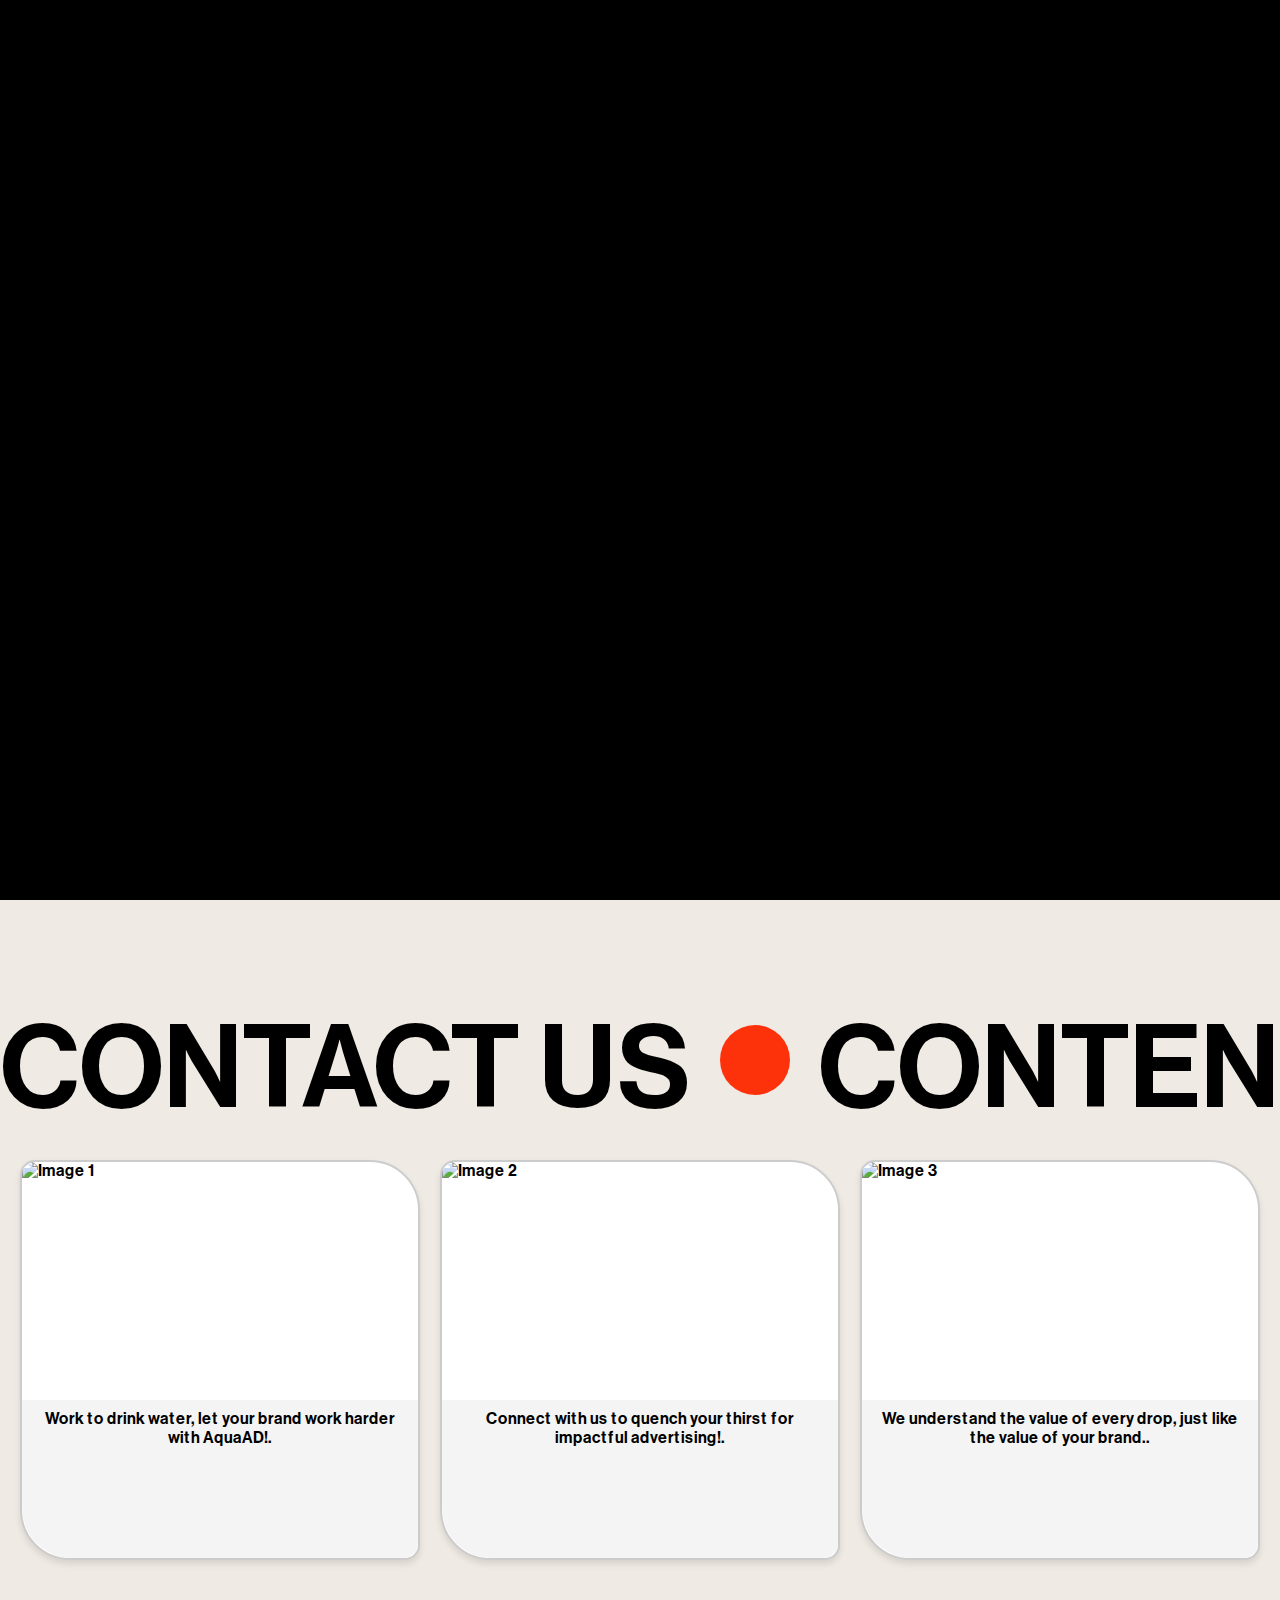
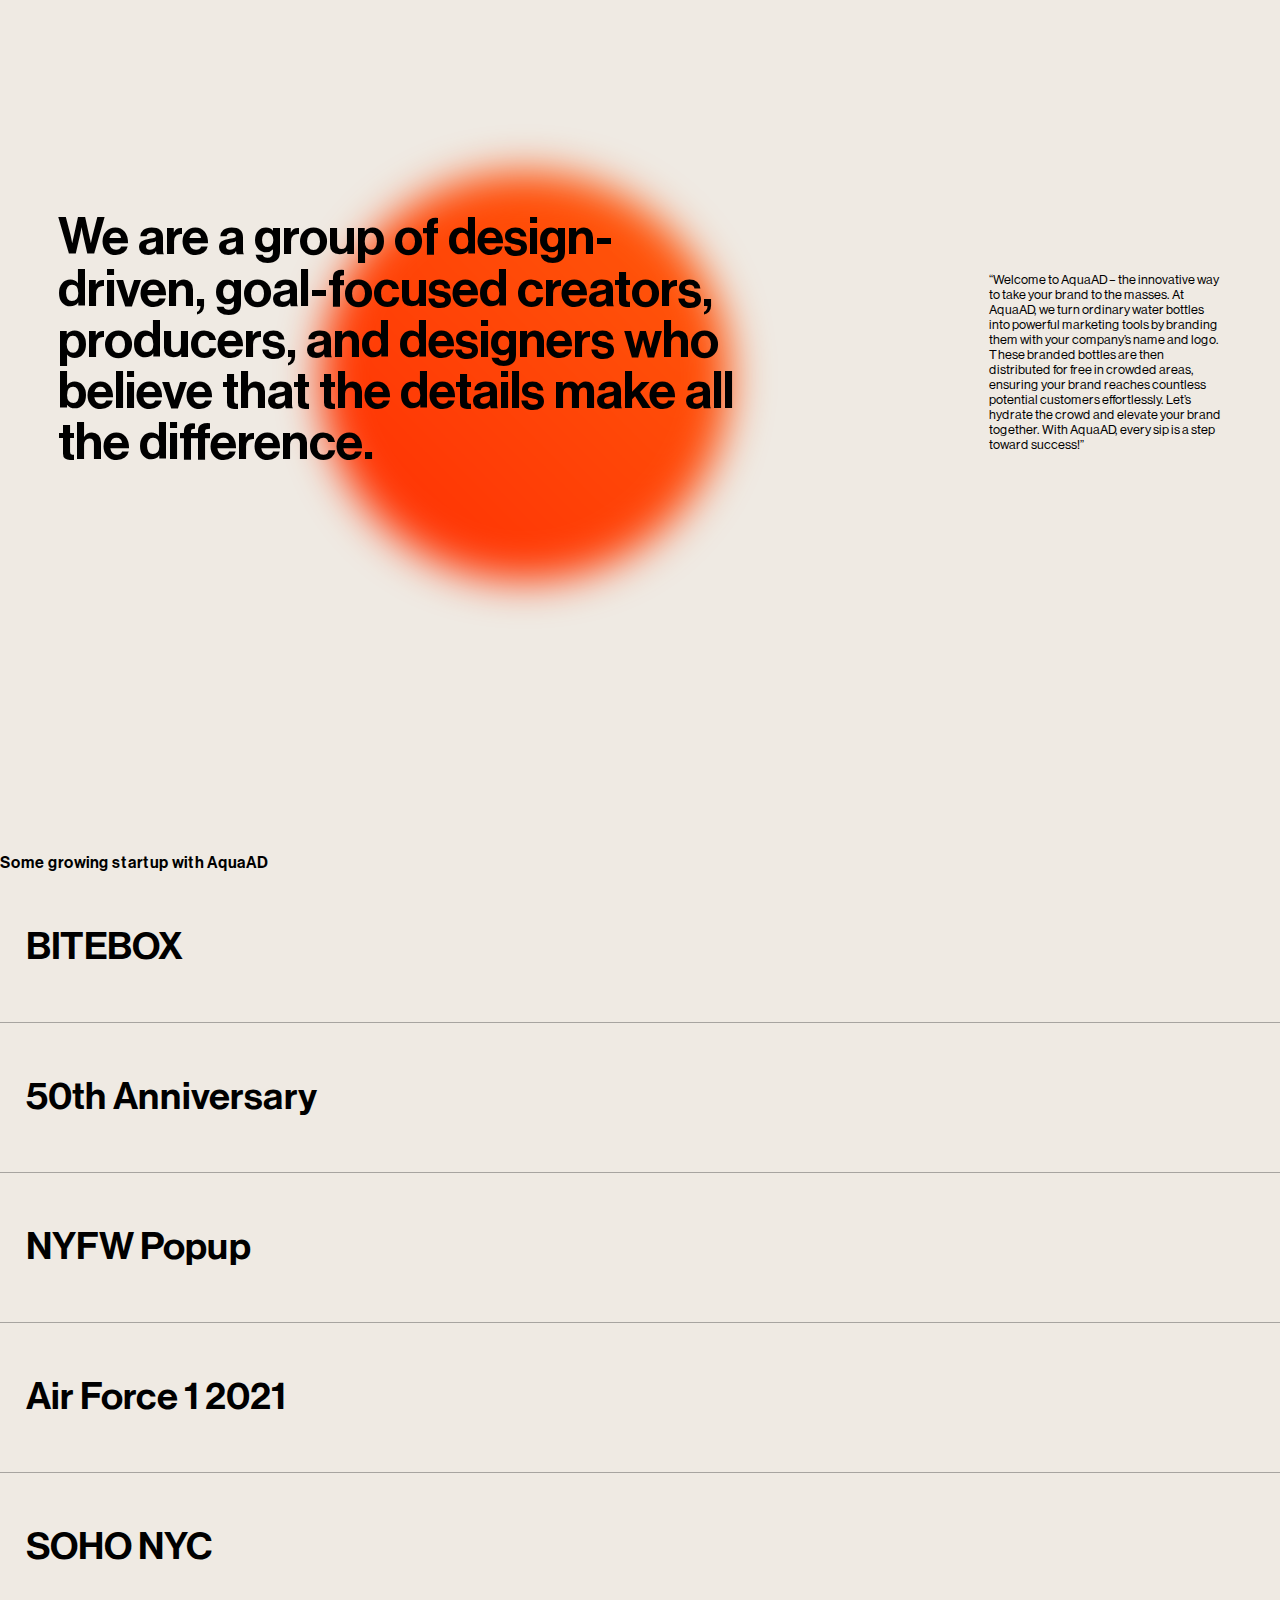
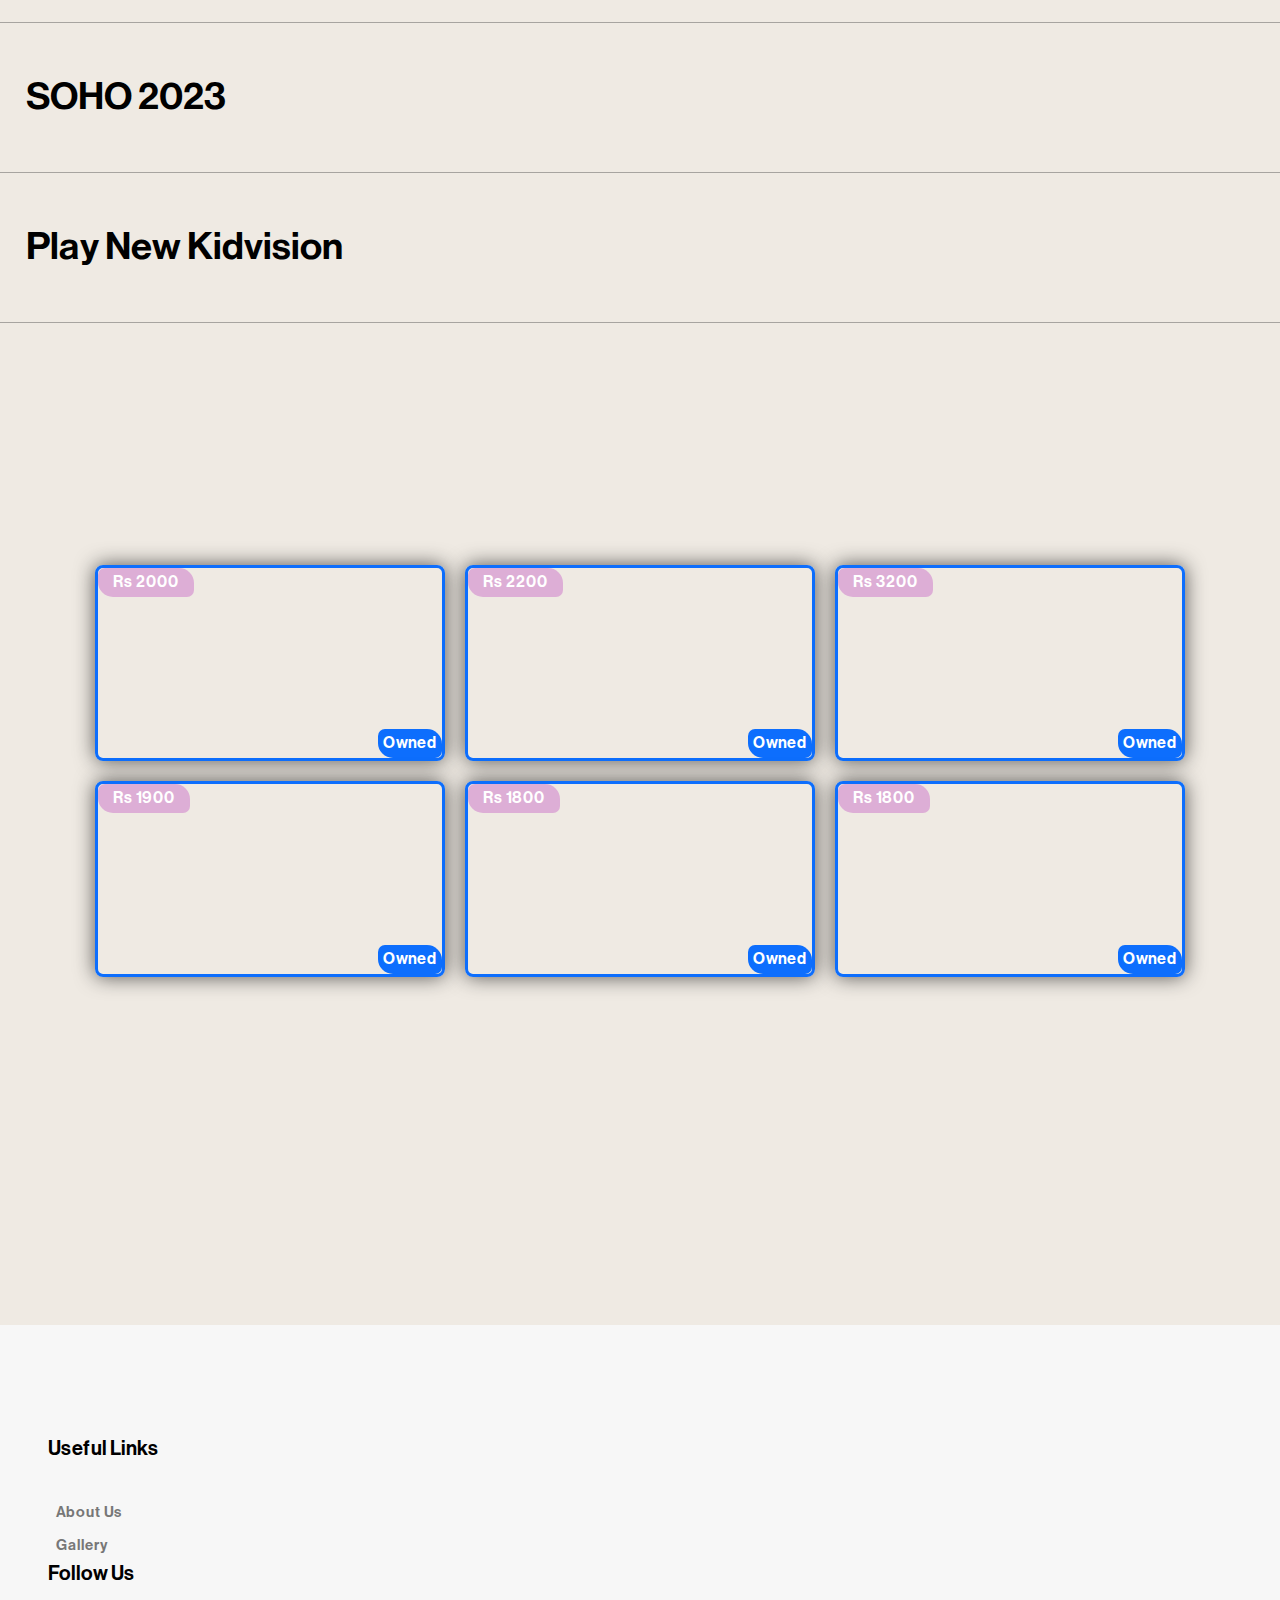
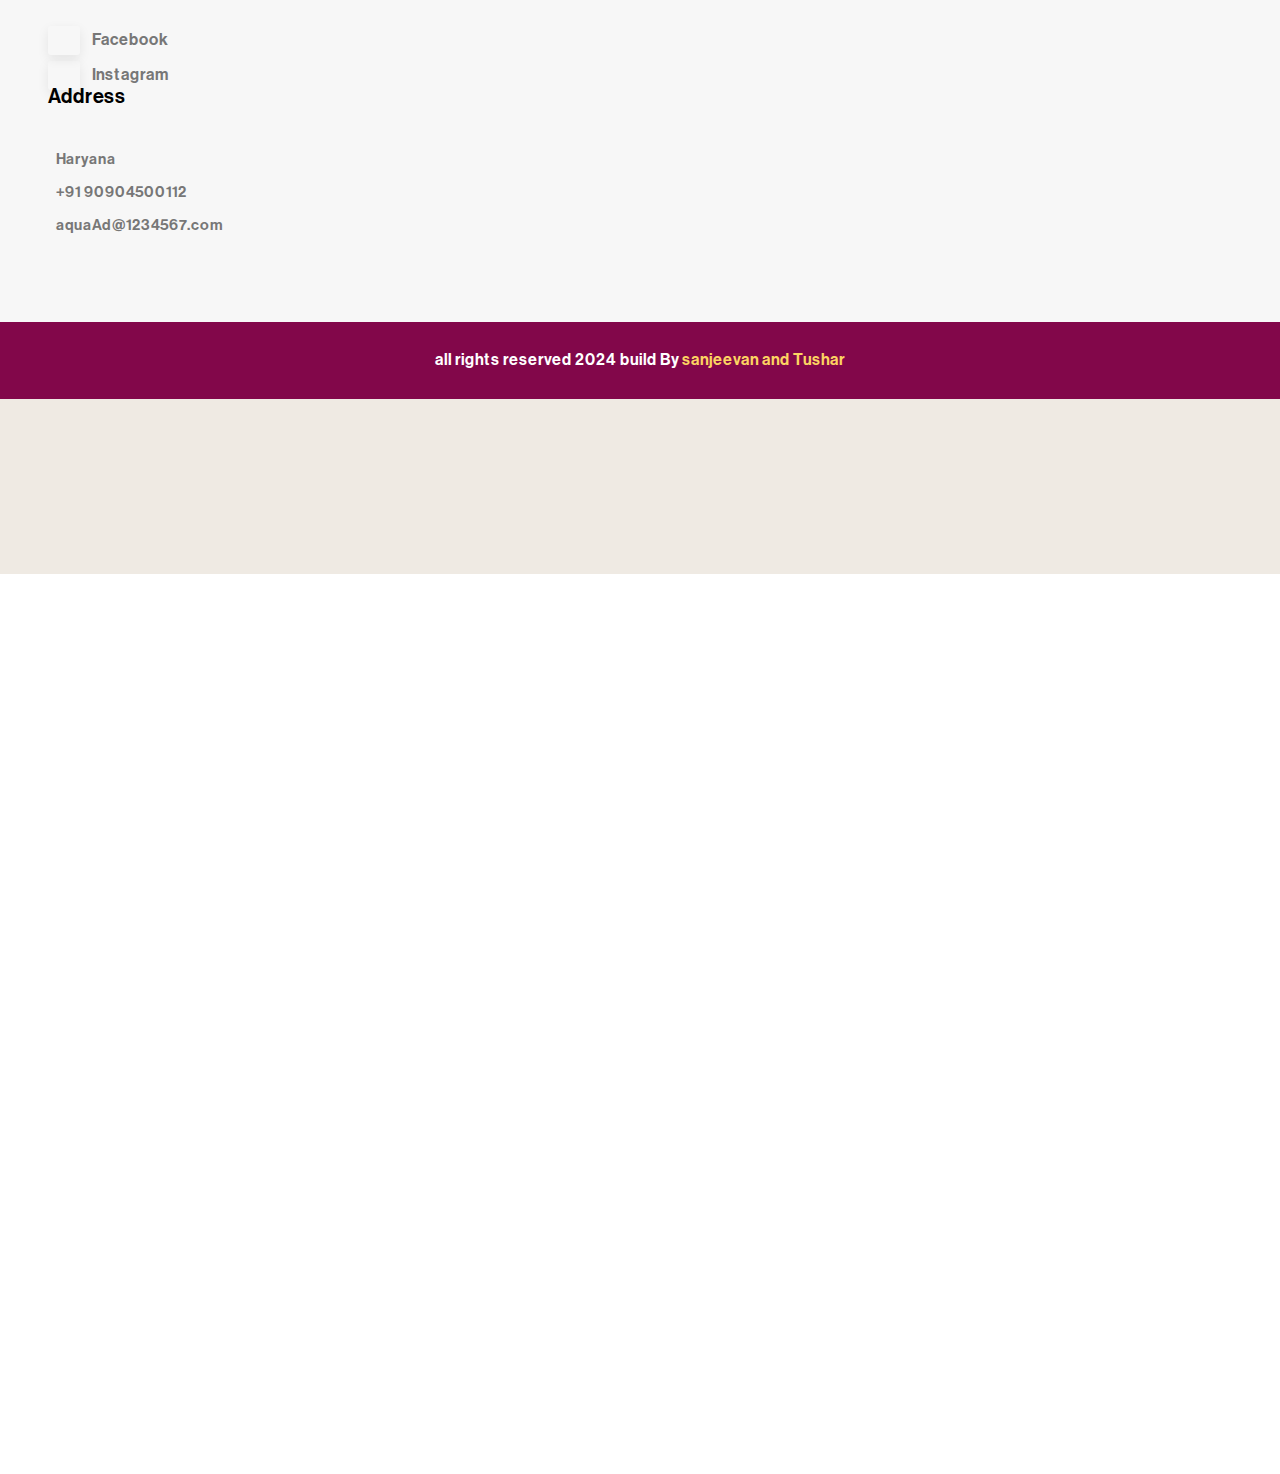
==== freepaani1/sundown-main/index.html @ 88a05338 "first commit" ====
<!DOCTYPE html>
<html lang="en">

<head>
    <meta charset="UTF-8">
    <meta name="viewport" content="width=device-width, initial-scale=1.0">
    <title>AquaAD</title>
    <link rel="shortcut icon" href="./icon.png" type="image/x-icon">
    <link rel="stylesheet" href="https://cdn.jsdelivr.net/npm/locomotive-scroll@3.5.4/dist/locomotive-scroll.css">
    <link rel="stylesheet" href="https://cdn.jsdelivr.net/npm/swiper@11/swiper-bundle.min.css" />
    <link rel="stylesheet" href="style.css">
</head>

<body>
    <div id="loader">
        <h1>AquaAD</h1>
        <h1>ADVERTISMENT</h1>
        <h1>Aakash</h1>
        
    </div>
    <div id="fixed-image">

    </div>
    <div id="main">

        <div id="page1">
            <nav>
                <!-- <img src="https://uploads-ssl.webflow.com/64d3dd9edfb41666c35b15b7/64d3dd9edfb41666c35b15c2_Sundown%20logo.svg"
                    alt=""> -->
                    <h2>AquaAD</h2>
                <div id="nav-part2">
                    <!-- <h4><a href="#">Work</a></h4>
                    <h4><a href="#">Studio</a></h4> -->
                    <h4><a href="#">Contact</a></h4>
                </div>
                <h3>get in touch</h3>
                
            </nav>
            <div id="center">
                <div id="left">
                    <h3>Sundown is a multi-disciplinary studio focused on creating unique, end-to-end experiences and
                        environments.</h3>
                </div>
                <div id="right">
                    <h1>Advertice <br>
                        With <br>
                        AquaAD</h1>
                </div>

            </div>
            <div id="hero-shape">
                <div id="hero-1"></div>
                <div id="hero-2"></div>
                <div id="hero-3"></div>
            </div>
            <video autoplay loop muted src="./bottol.mp4"></video>
        </div>
        <div id="page2">
            <div id="moving-text">
                <div class="con">
                    <h1>CONTACT US</h1>
                    <div id="gola"></div>
                    <h1>CONTENT</h1>
                    <div id="gola"></div>
                    <h1>ADVERTISMENT</h1>
                    <div id="gola"></div>
                </div>
                <div class="con">
                    <h1>CONTACT US</h1>
                    <div id="gola"></div>
                    <h1>CONTENT</h1>
                    <div id="gola"></div>
                    <h1>ADVERTISMENT</h1>
                    <div id="gola"></div>
                </div>
                <div class="con">
                    <h1>CONTACT US</h1>
                    <div id="gola"></div>
                    <h1>CONTENT</h1>
                    <div id="gola"></div>
                    <h1>ADVERTISMENT</h1>
                    <div id="gola"></div>
                </div>
            </div>

            <div id="outer">
                <!-- First inner div -->
                <div id="inside1" class="inner">
                    <!-- Insert your local SVG image here -->
                    <img src="https://www.creativefabrica.com/wp-content/uploads/2023/07/10/Thumbs-up-from-Water-SVG-Graphics-74134196-1-1-580x387.jpg" alt="Image 1"> <!-- Replace with your local SVG path -->
                    <div class="description">
                       
                        <p>Work to drink water, let your brand work harder with AquaAD!.</p>
                    </div>
                   
                </div>
                
                <!-- Second inner div -->
                <div id="inside2" class="inner">
                    <!-- Insert your local SVG image here -->
                    <img src="https://media.istockphoto.com/id/495520306/vector/water-bottle-icon.jpg?s=612x612&w=0&k=20&c=3nXfIPmm--qCi8SJ7vMbkPPiMqmjCo41kLsdLOGAg_M=" alt="Image 2"> <!-- Replace with your local SVG path -->
                    <div class="description">
                       
                        <p>Connect with us to quench your thirst for impactful advertising!.</p>
                    </div>
                   
                </div>
                
                <!-- Third inner div -->
                <div id="inside3" class="inner">
                    <!-- Insert your local SVG image here -->
                    <img src="https://logowik.com/content/uploads/images/water-drop9771.jpg" alt="Image 3"> <!-- Replace with your local SVG path -->
                    <div class="description">
                       
                        <p>We understand the value of every drop, just like the value of your brand..</p>
                    </div>
                   
                </div>
            </div>
        


            <div id="page2-bottom">
                <h1>We are a group of design- driven, goal-focused creators,  producers, and designers who
                    believe that the details  make all the difference.</h1>
                <div id="bottom-part2">
                    <img src="https://icustomlabel.com/cdn/shop/files/cat02.jpg?v=1709275631"
                        alt="">
                    <p>“Welcome to AquaAD – the innovative way to take your brand to the masses. At AquaAD, we turn ordinary water bottles into powerful marketing tools by branding them with your company’s name and logo. These branded bottles are then distributed for free in crowded areas, ensuring your brand reaches countless potential customers effortlessly. Let’s hydrate the crowd and elevate your brand together. With AquaAD, every sip is a step toward success!”</p>
                </div>
            </div>
            <div id="gooey">

            </div>
        </div>

          



        <div id="page3">
            <p>Some growing startup with AquaAD</p>
            <div id="elem-container">
                <div id="elem1" class="elem"
                    data-image="https://bitebox.site/biteboxlogo.png">
                    <div class="overlay"></div>
                    <h2>BITEBOX</h2>
                </div>
                <div class="elem"
                    data-image="https://images.unsplash.com/photo-1700975928909-da4a46227a47?w=500&auto=format&fit=crop&q=60&ixlib=rb-4.0.3&ixid=M3wxMjA3fDB8MHxlZGl0b3JpYWwtZmVlZHw0fHx8ZW58MHx8fHx8">
                    <div class="overlay"></div>
                    <h2>50th Anniversary</h2>
                </div>
                <div class="elem"
                    data-image="https://images.unsplash.com/photo-1701077137611-9be394bf62f0?w=500&auto=format&fit=crop&q=60&ixlib=rb-4.0.3&ixid=M3wxMjA3fDB8MHxlZGl0b3JpYWwtZmVlZHwyMHx8fGVufDB8fHx8fA%3D%3D">
                    <div class="overlay"></div>
                    <h2>NYFW Popup</h2>
                </div>
                <div class="elem"
                    data-image="https://images.unsplash.com/photo-1701014159309-4a8b84faadfe?w=500&auto=format&fit=crop&q=60&ixlib=rb-4.0.3&ixid=M3wxMjA3fDB8MHxlZGl0b3JpYWwtZmVlZHwxOXx8fGVufDB8fHx8fA%3D%3D">
                    <div class="overlay"></div>
                    <h2>Air Force 1 2021</h2>
                </div>
                <div class="elem"
                    data-image="https://images.unsplash.com/photo-1700924546093-f914fd5b8814?w=500&auto=format&fit=crop&q=60&ixlib=rb-4.0.3&ixid=M3wxMjA3fDB8MHxlZGl0b3JpYWwtZmVlZHwyOHx8fGVufDB8fHx8fA%3D%3D">
                    <div class="overlay"></div>
                    <h2>SOHO NYC</h2>
                </div>
                <div class="elem"
                    data-image="https://images.unsplash.com/photo-1700601437860-e66da79cf6d2?w=500&auto=format&fit=crop&q=60&ixlib=rb-4.0.3&ixid=M3wxMjA3fDB8MHxlZGl0b3JpYWwtZmVlZHw1OXx8fGVufDB8fHx8fA%3D%3D">
                    <div class="overlay"></div>
                    <h2>SOHO 2023</h2>
                </div>
                <div class="elem"
                    data-image="https://images.unsplash.com/photo-1700769025506-6c3dcb9ec9b7?w=500&auto=format&fit=crop&q=60&ixlib=rb-4.0.3&ixid=M3wxMjA3fDB8MHxlZGl0b3JpYWwtZmVlZHw2OXx8fGVufDB8fHx8fA%3D%3D">
                    <div class="overlay"></div>
                    <h2>Play New Kidvision</h2>
                </div>
            </div>
        </div>



        <div id="page3">
            <div class="container-backgrounds">
                <div class="cards-container-backgrounds">
                <!--card 1-->
                <div class="card-backgrounds one owned">
                <span class="filter"></span>
                <div class="price-tag-backgrounds">Rs 2000</div>
                <div class="owned-tag-backgrounds">Owned</div>
                <div class="card-content-backgrounds">Name</div>
                </div>
                <!--card 2-->
                <div class="card-backgrounds two owned">
                <span class="filter"></span>
                <img src="static/images/cover (8).jfif" alt="Card 1" id="cardImage">
                <div class="price-tag-backgrounds">Rs 2200</div>
                <div class="owned-tag-backgrounds">Owned</div>
                <div class="card-content-backgrounds">Name</div>
                </div>
                <!--card 3-->
                <div class="card-backgrounds three owned">
                <span class="filter"></span>
                <img src="background.url" alt="Card 1" id="cardImage">
                <div class="price-tag-backgrounds">Rs 3200</div>
                <div class="owned-tag-backgrounds">Owned</div>
                <div class="card-content-backgrounds">Name</div>
                </div>
                <!--card 4-->
                <div class="card-backgrounds four owned">
                <span class="filter"></span>
                <img src="background.url" alt="Card 1" id="cardImage">
                <div class="price-tag-backgrounds">Rs 1900</div>
                <div class="owned-tag-backgrounds">Owned</div>
                <div class="card-content-backgrounds">Name</div>
                </div>
                <!--card 5-->
                <div class="card-backgrounds five owned">
                <span class="filter"></span>
                <img src="background.url" alt="Card 1" id="cardImage">
                <div class="price-tag-backgrounds">Rs 1800</div>
                <div class="owned-tag-backgrounds">Owned</div>
                <div class="card-content-backgrounds">Name</div>
                </div>
                <!--card 6-->
                <div class="card-backgrounds six owned">
                <span class="filter"></span>
                <img src="background.url" alt="Card 1" id="cardImage">
                <div class="price-tag-backgrounds">Rs 1800</div>
                <div class="owned-tag-backgrounds">Owned</div>
                <div class="card-content-backgrounds">Name</div>
                </div>
                </div>
                </div>
        </div>



        <div id="page3">
           	<!-- footer section start -->
		<footer id="footer1">
			<div class="container">
				<div class="row">
					<div class="col-md-3">
						<!-- <a href="index.html"><img src="https://logo-download.com/wp-content/data/images/2021/08/Levi_Strauss__Co.-Logo.png" alt="" class="img-fluid logo-footer"></a> -->
                      <div class="footer-about">
                          <!-- <p>Lorem Ipsum is simply dummy text of the printing and typesetting industry. Lorem Ipsum has been the industry's standard dummy text ever since the 1500s,  </p> -->
                      </div>

					</div>
					<div class="col-md-3">
						<div class="useful-link">
							<h2>Useful Links</h2>
							<img src="./assets/images/about/home_line.png" alt="" class="img-fluid">
							<div class="use-links">
								<!-- <li><a href="index.html"><i class="fa-solid fa-angles-right"></i> Home</a></li> -->
								<li><a href="about.html"><i class="fa-solid fa-angles-right"></i> About Us</a></li>
								<li><a href="gallery.html"><i class="fa-solid fa-angles-right"></i> Gallery</a></li>
								<!-- <li><a href="contact.html"><i class="fa-solid fa-angles-right"></i> Contact</a></li> -->
							</div>
						</div>

					</div>
                    <div class="col-md-3">
                        <div class="social-links">
							<h2>Follow Us</h2>
							<img src="./assets/images/about/home_line.png" alt="">
							<div class="social-icons">
								<li><a href=""><i class="fa-brands fa-facebook-f"></i> Facebook</a></li>
								<li><a href=""><i class="fa-brands fa-instagram"></i> Instagram</a></li>
								<!-- <li><a href=""><i class="fa-brands fa-linkedin-in"></i> Linkedin</a></li> -->
							</div>
						</div>
                    

                    </div>
					<div class="col-md-3">
						<div class="address">
							<h2>Address</h2>
							<img src="./assets/images/about/home_line.png" alt="" class="img-fluid">
							<div class="address-links">
								<li class="address1"><i class="fa-solid fa-location-dot"></i> Haryana
									</li>
								   <li><a href=""><i class="fa-solid fa-phone"></i> +91 90904500112</a></li>
								   <li><a href=""><i class="fa-solid fa-envelope"></i> aquaAd@1234567.com</a></li>
							</div>
						</div>
					</div>
                  
				</div>
			</div>

		</footer>
		<!-- footer section end -->
		<!-- footer copy right section start -->
		<section id="copy-right">
			<div class="copy-right-sec"><i class="fa-solid fa-copyright"></i>  
				all rights reserved 2024 build By <a href="#">sanjeevan and Tushar</a> 


			</div>

		</section>
		<!-- footer copy right section end -->
        </div>

        <!-- <div id="page4">
           
        </div> -->


        <div id="page5">

        </div>
        <div id="full-scr">
            <!-- <div id="full-div1">
              jeljljgljhsdhdjˀsghjselgrusels
            </div> -->
        </div>
    </div>


    
    <div id="footer">
        <div id="footer-div">

        </div>
        <h1> AquaAD</h1>
        <div id="footer-bottom">

        </div>
    </div>
    <script src="https://cdn.jsdelivr.net/npm/locomotive-scroll@3.5.4/dist/locomotive-scroll.js"></script>
    <script src="https://cdn.jsdelivr.net/npm/swiper@11/swiper-bundle.min.js"></script>
    <script src="script.js"></script>
</body>

</html>
---- freepaani1/sundown-main/style.css ----
@font-face {
    font-family: neu;
    src: url(./NeueHaasDisplayMediu.ttf);
}

@font-face {
    font-family: neu;
    font-weight: 100;
    src: url(./NeueHaasDisplayLight.ttf);
}

@font-face {
    font-family: neu;
    font-weight: 200;
    src: url(./NeueHaasDisplayRoman.ttf);
}

* {
    margin: 0;
    padding: 0;
    box-sizing: border-box;
    font-family: neu;
}

html, body {
    height: 100%;
    width: 100%;
}

#main {
    /* background-color: #000; */
    position: relative;
    z-index: 10;
}

#page1 {
    min-height: 100vh;
    width: 100%;
    background-color: #d0bda2;
    position: relative;
    padding: 0 2vw;
}

nav {
    padding: 2vw 0vw;
    width: 100%;
    /* background-color: red; */
    display: flex;
    align-items: center;
    position: relative;
    z-index: 100;
    justify-content: space-between;
}

#nav-part2 {
    display: flex;
    align-items: center;
    gap: 1vw;
}

#nav-part2 h4 {
    padding: 10px 20px;
    border: 1px solid #0000003c;
    border-radius: 50px;
    font-weight: 500;
    color: #000000bb;
    transition: all ease 0.4s;
    position: relative;
    font-size: 18px;
    overflow: hidden;
}

#nav-part2 h4::after {
    content: "";
    position: absolute;
    height: 100%;
    width: 100%;
    background-color: black;
    left: 0;
    bottom: -100%;
    border-radius: 50%;
    transition: all ease 0.4s;
}

#nav-part2 h4:hover::after {
    bottom: 0;
    border-radius: 0;
}

#nav-part2 h4 a {
    color: #000000bb;
    text-decoration: none;
    position: relative;
    z-index: 9;
}

#nav-part2 h4:hover a {
    color: #fff;
}

nav h3 {
    display: none;
}

#center {
    height: 65vh;
    width: 100%;
    /* background-color: orange; */
    display: flex;
    align-items: flex-end;
    justify-content: space-between;
    border-bottom: 1px solid #0000003c;
    padding-bottom: 2.5vw;
}

#left h3 {
    width: 25vw;
    font-size: 1.8vw;
    line-height: 2vw;
}

#center h1 {
    font-size: 10vw;
    text-align: right;
    line-height: 8vw;
}

#page1 video {
    position: relative;
    border-radius: 30px;
    margin-top: 4vw;
    width: 100%;
}

#hero-shape {
    position: absolute;
    width: 46vw;
    height: 36vw;
    right: 0;
    top: 65vh;
}

#hero-1 {
    background-color: #fffaf9;
    height: 100%;
    width: 100%;
    border-top-left-radius: 50%;
    border-bottom-left-radius: 50%;
    filter: blur(10px);
    position: absolute;
}

#hero-2 {
    background: linear-gradient(#FE320A, #fe3f0a);

    height: 30vw;
    width: 30vw;
    border-radius: 50%;
    position: absolute;
    animation-name: anime2;
    animation-duration: 5s;
    animation-timing-function: linear;
    animation-iteration-count: infinite;
    animation-direction: alternate;
    filter: blur(25px);
}

#hero-3 {
    background: linear-gradient(#FE320A, #fe3f0a);
    height: 30vw;
    position: absolute;
    width: 30vw;
    border-radius: 50%;
    filter: blur(25px);
    animation-name: anime1;
    animation-duration: 5s;
    animation-timing-function: linear;
    animation-iteration-count: infinite;
    animation-direction: alternate;
}

@keyframes anime1 {
    from {
        transform: translate(55%, -3%);
    }

    to {
        transform: translate(0%, 10%);
    }
}

@keyframes anime2 {
    from {
        transform: translate(5%, -5%);
    }

    to {
        transform: translate(-20%, 30%);
    }
}

#page2 {
    min-height: 100vh;
    width: 100%;
    background-color: #EFEAE3;
    padding: 8vw 0;
    position: relative;
}

#moving-text {
    overflow-x: auto;
    white-space: nowrap;
}

#moving-text::-webkit-scrollbar {
    display: none;
}

.con {
    white-space: nowrap;
    display: inline-block;
    animation-name: move;
    animation-duration: 10s;
    animation-timing-function: linear;
    animation-iteration-count: infinite;
}

#moving-text h1 {
    font-size: 9vw;
    /* background-color: lightblue; */
    display: inline-block;
}

#gola {
    height: 70px;
    width: 70px;
    border-radius: 50%;
    display: inline-block;
    background-color: #FE320A;
    margin: 1vw 2vw;
}

@keyframes move {
    from {
        transform: translateX(0);
    }

    to {
        transform: translateX(-100%);
    }
}

#page2-bottom {
    height: 80vh;
    width: 100%;
    /* background-color: aliceblue; */
    padding: 4.5vw;
    display: flex;
    align-items: center;
    justify-content: space-between;
    position: relative;
    z-index: 9;
}

#page2-bottom h1 {
    font-size: 4vw;
    width: 60%;
    line-height: 4vw;
}

#bottom-part2 {
    width: 20%;
    /* background-color: aqua; */
}

#bottom-part2 img {
    width: 100%;
    border-radius: 15px;
}

#bottom-part2 p {
    font-weight: 200;
    margin-top: 2vw;
    font-size: 1vw;
}

#page2 #gooey {
    height: 32vw;
    width: 32vw;
    position: absolute;
    border-radius: 50%;
    background: linear-gradient(to top right, #ff2d03, #ff5c0b);
    /* background: linear-gradient(to top right,red,blue); */


    top: 58%;
    left: 25%;
    filter: blur(20px);
    animation-name: gooey;
    animation-duration: 6s;
    animation-iteration-count: infinite;
    animation-direction: alternate;
    animation-timing-function: ease-in-out;

}

@keyframes gooey {
    from {
        filter: blur(20px);
        transform: translate(10%, -10%) skew(0);
    }

    to {
        filter: blur(30px);
        transform: translate(-10%, 10%) skew(-12deg);
    }
}




#page3 {
    min-height: 100vh;
    width: 100%;
    background-color: #EFEAE3;
    padding: 4vw 0;
}

.elem {
    height: 150px;
    width: 100%;
    position: relative;

    border-bottom: 1px solid #38383864;
    overflow: hidden;
    display: flex;
    align-items: center;
    padding: 0 2vw;
}

.elem h2 {
    font-size: 3vw;
    position: relative;
    z-index: 9;
}

.elem .overlay {
    height: 100%;
    width: 100%;
    background-color: orange;
    position: absolute;
    left: 0;
    top: -100%;
    transition: all ease 0.25s;
}

.elem:hover .overlay {
    top: 0;
}



#fixed-image {
    height: 30vw;
    width: 24vw;
    /* background-color: red; */
    border-radius: 15px;
    position: fixed;
    z-index: 99;
    left: 50%;
    top: 25%;
    display: none;
    background-size: cover;
    background-position: center;
}

#page4 {
    height: 70vh;
    width: 100%;
    background-color: #EFEAE3;
    padding: 10vw 2vw;
}

.swiper {
    width: 100%;
    height: 100%;
}

.swiper-slide {
    width: 30%;
    border-left: 1px solid #aeadad;
    padding: 0 2vw;
}

#page5 {
    height: 100vh;
    width: 100%;
    /* background-color: #EFEAE3; */
}

#footer {
    position: fixed;
    height: 105vh;
    width: 100%;
    background-color: #000;
    color: #fff;
    z-index: 9;
    bottom: 0;
    display: flex;
    /* align-items: flex-end; */
    justify-content: flex-end;
    flex-direction: column;
    padding: 1vw 3vw;
}

#footer h1 {
    font-size: 23vw;
}

#footer-div {
    height: 20vh;
    width: 100%;
    background-color: red;
}

#footer-bottom {
    border-top: 1px solid #dadada;
    height: 10vh;
    width: 100%;
}

#full-scr {
    height: 100vh;
    width: 100%;
    background-color: #00000070;
    position: fixed;
    z-index: 99;
    top: -100%;
    transition: all ease 0.5s;
}

#full-div1 {
    height: 50%;
    width: 100%;
    background-color: #EFEAE3;
    border-bottom-left-radius: 20px;
    border-bottom-right-radius: 20px;

}

@media (max-width:600px) {

    #page1 {
        min-height: 100vh;
        width: 100vw;
        padding: 0 0vw;
    }

    nav {
        padding: 8vw 5vw;
        background-color: #EFEAE3;
        /* padding: 0 5vw; */
    }

    nav img {
        transition: all ease 0.2s;
        height: 9vh;
    }

    #nav-part2 {
        display: none;
    }

    nav h3 {
        display: block;
        padding: 3vw 5vw;
        border: 1px solid #ababab;
        border-radius: 50px;
        font-size: 4vw;
        font-weight: 200;
        padding-left: 10vw;
    }

    #center {
        height: 62vh;
        width: 100%;
        /* background-color: orange; */
        display: flex;
        align-items: flex-end;
        justify-content: space-between;
        border-bottom: 1px solid #0000003c;
        padding: 7vw 5vw;
        padding-bottom: 10vw;
        flex-direction: column-reverse;
        position: relative;
        z-index: 9;
    }

    #left h3 {
        width: 80%;
        font-size: 5.5vw;
        line-height: 6vw;
    }

    #center h1 {
        font-size: 17vw;
        text-align: right;
        line-height: 15vw;
    }

    #page1 video {
        position: relative;
        border-radius: 15px;
        margin-top: 4vw;
        height: 70vh;
        object-fit: cover;
        object-position: center;
        width: 92%;
        margin-left: 4%;
    }

    #page2 {
        min-height: 100vh;
        width: 100%;
        background-color: #EFEAE3;
        padding: 8vw 0;
        position: relative;
    }

    #moving-text {
        overflow-x: auto;
        white-space: nowrap;
    }

    #moving-text::-webkit-scrollbar {
        display: none;
    }

    .con {
        white-space: nowrap;
        display: inline-block;
        animation-name: move;
        animation-duration: 10s;
        animation-timing-function: linear;
        animation-iteration-count: infinite;
    }

    #moving-text h1 {
        font-size: 15vw;
        /* background-color: lightblue; */
        display: inline-block;
    }

    #gola {
        height: 25px;
        width: 25px;
        border-radius: 50%;
        display: inline-block;
        background-color: #FE320A;
        margin: 2vw 2vw;
    }

    #page2-bottom {
        height: 90vh;
        width: 100%;
        /* background-color: aliceblue; */
        padding: 10vw 4vw;
        display: flex;
        align-items: flex-start;
        justify-content: space-between;
        position: relative;
        flex-direction: column;
        z-index: 9;
    }

    #page2-bottom h1 {
        font-size: 8.2vw;
        width: 100%;
        line-height: 9vw;
    }

    #bottom-part2 {
        width: 70%;
        /* background-color: aqua; */
    }

    #bottom-part2 img {
        width: 100%;
        border-radius: 10px;
    }

    #bottom-part2 p {
        font-weight: 200;
        margin-top: 2vw;
        font-size: 3vw;
    }

    #page2 #gooey {
        height: 62vw;
        width: 62vw;
        position: absolute;
        border-radius: 50%;
        background: linear-gradient(to top right, #ff2d03, #ff5c0b);
        /* background: linear-gradient(to top right,red,blue); */


        top: 58%;
        left: 25%;
        filter: blur(20px);
        animation-name: gooey;
        animation-duration: 6s;
        animation-iteration-count: infinite;
        animation-direction: alternate;
        animation-timing-function: ease-in-out;

    }


}

#loader{
    height: 100%;
    width: 100%;
    background-color: #000;
    position: fixed;
    z-index: 999;
    top: 0;
    transition: all ease 0.7s;
    display: flex;
    align-items: center;
    justify-content: center;
}

#loader h1{
    font-size: 4vw;
    color: transparent;
    background: linear-gradient(to right,orange,orangered);
    -webkit-background-clip: text;
    position: absolute;
    opacity: 0;
    animation-name: load;
    animation-duration: 1s;
    animation-delay: 1s;
    animation-timing-function: linear;
}
#loader h1:nth-child(2){
    animation-delay: 2s;
}
#loader h1:nth-child(3){
    animation-delay: 3s;
}

@keyframes load {
    0%{
        opacity: 0;
    }
    10%{
        opacity: 1;
    }
    90%{
        opacity: 1;
    }
    100%{
        opacity: 0;
    }
}

@media (max-width:600px) {
    #loader h1{
        font-size: 9vw;
      
    }
}


/* 

  footer .wave {
    position: absolute;
    top: -100px;
    left: 0;
    width: 100%;
    height: 100px;
    background: url(https://i.ibb.co/rZt4Nhg/wave.png);
    background-size: 1000px 100px;
  }
  
  footer .wave#wave1 {
    z-index: 1000;
    opacity: 1;
    bottom: 0;
    animation: animateWave 4s linear infinite;
  }
  
  footer .wave#wave2 {
    z-index: 999;
    opacity: 0.5;
    bottom: 10px;
    animation: animateWave_02 4s linear infinite;
  }
  footer .wave#wave3 {
    z-index: 1000;
    opacity: 0.2;
    bottom: 0;
    animation: animateWave 3s linear infinite;
  }
  
  footer .wave#wave4 {
    z-index: 999;
    opacity: 0.7;
    bottom: 20px;
    animation: animateWave_02 3s linear infinite;
  }
  
  @keyframes animateWave {
    0%{
      background-position-x: 1000px; 
    }
    100%{
      background-position-x: 0px; 
    }
  }
  
  @keyframes animateWave_02 {
    0%{
      background-position-x: 0px; 
    }
    100%{
      background-position-x: 1000px; 
    }
  }  */



 
    .container-backgrounds {
    max-width: 100%;
    position: relative;
    top: 120px;
    margin: 0 auto;
    padding-bottom: 10px ;
    box-sizing: border-box;
    
    }
    .cards-container-backgrounds {
    display: flex;
    flex-wrap: wrap;
    gap: 20px;
    padding: 20px;
    justify-content: center;
    min-height: 440px;
    }
    .card-backgrounds {
    max-width: 350px;
    max-height: 196px;
    min-width: 350px;
    min-height: 196px;
    border-radius: 8px;
    position: relative;
    cursor: pointer;
    overflow: hidden;
    box-shadow: 0px 0px 20px rgba(26, 26, 26, 0.725);
    transition: transform 0.3s ease;
    -webkit-border-radius: 8px;
    -moz-border-radius: 8px;
    -ms-border-radius: 8px;
    -o-border-radius: 8px;
}
    
    .card-content-backgrounds {
    position: absolute;
    bottom: 10px;
    left: 10px;
    color: white;
    font-size: 18px;
    font-weight: bold;
    text-shadow: 1px 1px 5px rgba(0, 0, 0, 0.7);
    opacity: 0;
    transition: opacity .3s ease;
    }
    .filter{
        display: block;
        width: 100%;
        height: 100%;
        opacity: 0;
        filter: blur(5px);
    }
      .filter {
        display: block;
        width: 100%;
        height: 100%;
        opacity: 0;
        background-color: #00000096;
        transition: opacity .4s ease;
    }
    .card-backgrounds:hover .filter {
    opacity:1;
    }
    
    .card-backgrounds:hover .card-content-backgrounds {
    opacity: 1;
    }
    
    .price-tag-backgrounds {
    position: absolute;
    top: 0px;
    left: 0px;
    padding: 5px 15px;
    border-radius: 7px 15px;
    color: #fff;
    background-color: #ddaed6;
    }
    .owned{
    border: 3px solid #0d6efd;
    }
    .owned-tag-backgrounds {
    position: absolute;
    bottom: 0px;
    right: 0px;
    text-align: center;
    padding: 5px;
    border-radius: 7px 15px;
    color: #fff;
    background-color: #0d6efd;
    }
    .one{
    background: url('https://icustomlabel.com/cdn/shop/files/Simple-Business-Water-Bottle-Labels-961274.jpg?v=1711382775&width=540') center center no-repeat;
      background-size:200px;
    }
    .two{
    background: url('https://icustomlabel.com/cdn/shop/files/General-Business-Water-Bottle-Labels-749819.jpg?v=1711380507&width=540') center center no-repeat;
      background-size:200px;
    }
    .three{
    background: url('https://icustomlabel.com/cdn/shop/files/City-Business-Water-Bottle-Labels-900499.jpg?v=1711379452&width=540') center center no-repeat;
      background-size:200px;
    }
    .four{
    background: url('https://icustomlabel.com/cdn/shop/files/City-Business-Water-Bottle-Labels-900499.jpg?v=1711379452&width=540') center center no-repeat;
      background-size:200px;
    }
    .five{
    background: url('https://icustomlabel.com/cdn/shop/files/Paper-Business-Water-Bottle-Labels-612557.jpg?v=1711382150&width=540') center center no-repeat;
      background-size:200px;
    }
    .six{
    background: url('https://icustomlabel.com/cdn/shop/files/White-Business-Water-Bottle-Labels-289949.jpg?v=1711383316&width=540') center center no-repeat;
      background-size:200px;
    }
  


    ul {
        margin: 0px;
        padding: 0px;
    }
    .footer-section {
      background: #151414;
      position: relative;
    }
    .footer-cta {
      border-bottom: 1px solid #373636;
    }
    .single-cta i {
      color: #ff5e14;
      font-size: 30px;
      float: left;
      margin-top: 8px;
    }
    .cta-text {
      padding-left: 15px;
      display: inline-block;
    }
    .cta-text h4 {
      color: #fff;
      font-size: 20px;
      font-weight: 600;
      margin-bottom: 2px;
    }
    .cta-text span {
      color: #757575;
      font-size: 15px;
    }
    .footer-content {
      position: relative;
      z-index: 2;
    }
    .footer-pattern img {
      position: absolute;
      top: 0;
      left: 0;
      height: 330px;
      background-size: cover;
      background-position: 100% 100%;
    }
    .footer-logo {
      margin-bottom: 30px;
    }
    .footer-logo img {
        max-width: 200px;
    }
    .footer-text p {
      margin-bottom: 14px;
      font-size: 14px;
          color: #7e7e7e;
      line-height: 28px;
    }
    .footer-social-icon span {
      color: #fff;
      display: block;
      font-size: 20px;
      font-weight: 700;
      font-family: 'Poppins', sans-serif;
      margin-bottom: 20px;
    }
    .footer-social-icon a {
      color: #fff;
      font-size: 16px;
      margin-right: 15px;
    }
    .footer-social-icon i {
      height: 40px;
      width: 40px;
      text-align: center;
      line-height: 38px;
      border-radius: 50%;
    }
    .facebook-bg{
      background: #3B5998;
    }
    .twitter-bg{
      background: #55ACEE;
    }
    .google-bg{
      background: #DD4B39;
    }
    .footer-widget-heading h3 {
      color: #fff;
      font-size: 20px;
      font-weight: 600;
      margin-bottom: 40px;
      position: relative;
    }
    .footer-widget-heading h3::before {
      content: "";
      position: absolute;
      left: 0;
      bottom: -15px;
      height: 2px;
      width: 50px;
      background: #ff5e14;
    }
    .footer-widget ul li {
      display: inline-block;
      float: left;
      width: 50%;
      margin-bottom: 12px;
    }
    .footer-widget ul li a:hover{
      color: #ff5e14;
    }
    .footer-widget ul li a {
      color: #878787;
      text-transform: capitalize;
    }
    .subscribe-form {
      position: relative;
      overflow: hidden;
    }
    .subscribe-form input {
      width: 100%;
      padding: 14px 28px;
      background: #2E2E2E;
      border: 1px solid #2E2E2E;
      color: #fff;
    }
    .subscribe-form button {
        position: absolute;
        right: 0;
        background: #ff5e14;
        padding: 13px 20px;
        border: 1px solid #ff5e14;
        top: 0;
    }
    .subscribe-form button i {
      color: #fff;
      font-size: 22px;
      transform: rotate(-6deg);
    }
    .copyright-area{
      background: #202020;
      padding: 25px 0;
    }
    .copyright-text p {
      margin: 0;
      font-size: 14px;
      color: #878787;
    }
    .copyright-text p a{
      color: #ff5e14;
    }
    .footer-menu li {
      display: inline-block;
      margin-left: 20px;
    }
    .footer-menu li:hover a{
      color: #ff5e14;
    }
    .footer-menu li a {
      font-size: 14px;
      color: #878787;
    }






    /* footer section start */

#footer1{
	background: #f7f7f7;
    padding: 3rem;
	/* padding-top: 5rem; */
	padding-top: 7rem;
    padding-bottom: 80px;
	background-image: url(https://arena.km.ua/wp-content/uploads/3538533.jpg);
}
#footer2{
	background: #f7f7f7;
    padding: 3rem;
    margin-top: 0px;
	/* padding-top: 5rem; */
	padding-top: 7rem;
    padding-bottom: 80px;
	background-image: url(../images/cards/v748-toon-111.png);
}
.logo-footer{
	/* max-width: 300px; */
}
.social-links{
	/* display: flex;
    flex-direction: column;
    align-items: center;
    justify-content: center; */

}
.social-links h2{
	padding-bottom: 15px;
	font-size: 20px;
    font-weight: 600;
}
.social-links img{
	padding-bottom: 25px;
}
.social-icons{
	/* display: flex;
    gap: 3rem; */
	display: flex;
    flex-direction: column;
    gap: 1rem;
	color: #777777;
}
.social-icons a{
	/* font-size: 18px; */
    /* background: #ffffff; */
    /* box-shadow: rgb(0 0 0 / 8%) 0px 4px 12px;
    padding: 0.4rem 1rem 0.4rem 1rem;
    border-radius: 3px;
	color: #82074a; */
	/* margin-right: 18px; */
	color: #777777;
}
.social-icons a:hover{
	color: #000;
}
.social-icons a i{
	box-shadow: rgb(0 0 0 / 8%) 0px 4px 12px;
    padding: 0.4rem 1rem 0.4rem 1rem;
    border-radius: 3px;
    color: #82074a;
	font-size: 16px;
	margin-right: 12px;
}
li{
	list-style: none;
}
.useful-link h2{
	padding-bottom: 15px;
	font-size: 20px;
    font-weight: 600;
}
.useful-link img{
	padding-bottom: 15px;
}
.use-links{
	line-height: 32px;
}
.use-links li i{
	font-size: 14px;
    padding-right: 8px;
    color: #898989;
}
.use-links li a{
	color: #303030;
    font-size: 15px;
    font-weight: 500;
	color: #777777;
}
.use-links li a:hover{
	color: #000;
}
.address h2{
	padding-bottom: 15px;
	font-size: 20px;
    font-weight: 600;
}
.address img{
	padding-bottom: 15px;
}
.address-links li a{
	color: #303030;
    font-size: 15px;
    font-weight: 500;
	color: #777777;

}
.address-links li i{
	font-size: 16px;
    padding-right: 8px;
	color: #82074a;

}
.address-links li i:nth-child(1){
	padding-top: 9px;
}
.address-links .address1{
	font-weight: 500;
    font-size: 15px;
	display: flex;
}
.address-links{
	    line-height: 32px;
		color: #777777;
}
.copy-right-sec{
	padding: 1.8rem;
    background: #82074a;
    color: #fff;
    text-align: center;
}
.copy-right-sec a{
	color: #fcd462;
    font-weight: 500;
}
a{
  text-decoration:none;
}

/* footer section end */


/* 
div for svg */


        /* Outer div container */
        #outer {
            display: flex;
            justify-content: space-between; /* Ensure equal space between divs */
            gap: 20px;
            padding: 20px;
            flex-wrap: wrap; /* Allow divs to wrap on smaller screens */
        }

        /* Inner divs styling */
        .inner {
            background-color: white;
            border: 2px solid #ccc;
            height: 400px; /* Set height to accommodate both image and text */
            position: relative;
            transition: opacity 0.3s ease;
            box-shadow: 0 4px 6px rgba(0, 0, 0, 0.1);
            flex: 1 1 calc(33.33% - 20px); /* Flex-grow, flex-shrink, and width calculation */
            display: flex;
            flex-direction: column; /* Stack image and text vertically */
            overflow: hidden; /* Ensure image doesn't overflow */
            border-radius: 15px 50px; /* Rounded corners */
        }

        /* Make the divs responsive */
        @media (max-width: 768px) {
            .inner {
                flex: 1 1 calc(50% - 20px); /* Adjust width to 50% on medium screens */
            }
        }

        @media (max-width: 480px) {
            .inner {
                flex: 1 1 100%; /* Full width on small screens */
            }
        }

        /* Image inside div */
        .inner img {
            width: 100%; /* Make the image fill the container */
            height: 60%; /* Occupy 60% of the div's height */
            object-fit: cover; /* Ensure image covers the area without distortion */
        }

        /* Description section */
        .description {
            padding: 10px;
            text-align: center;
            flex: 1; /* Allow description to take remaining space */
            background-color: #f4f4f4;
            border-bottom-left-radius: 50px; /* Optional: rounded bottom left corner */
            border-bottom-right-radius: 15px; /* Optional: rounded bottom right corner */
        }

        /* Text area inside div */
        .text {
            color: #333;
            font-size: 16px;
            background-color: rgba(255, 255, 255, 0.7);
            padding: 10px;
            border-radius: 5px;
            visibility: hidden;
        }

        /* Hover effect: increase opacity */
        .inner:hover {
            opacity: 0.8;
        }

        .inner:hover .text {
            visibility: visible;
        }

        /* Zoom effect on hover over the image */
        .inner:hover img {
            transform: scale(1.1); /* Slight zoom effect on hover */
        }
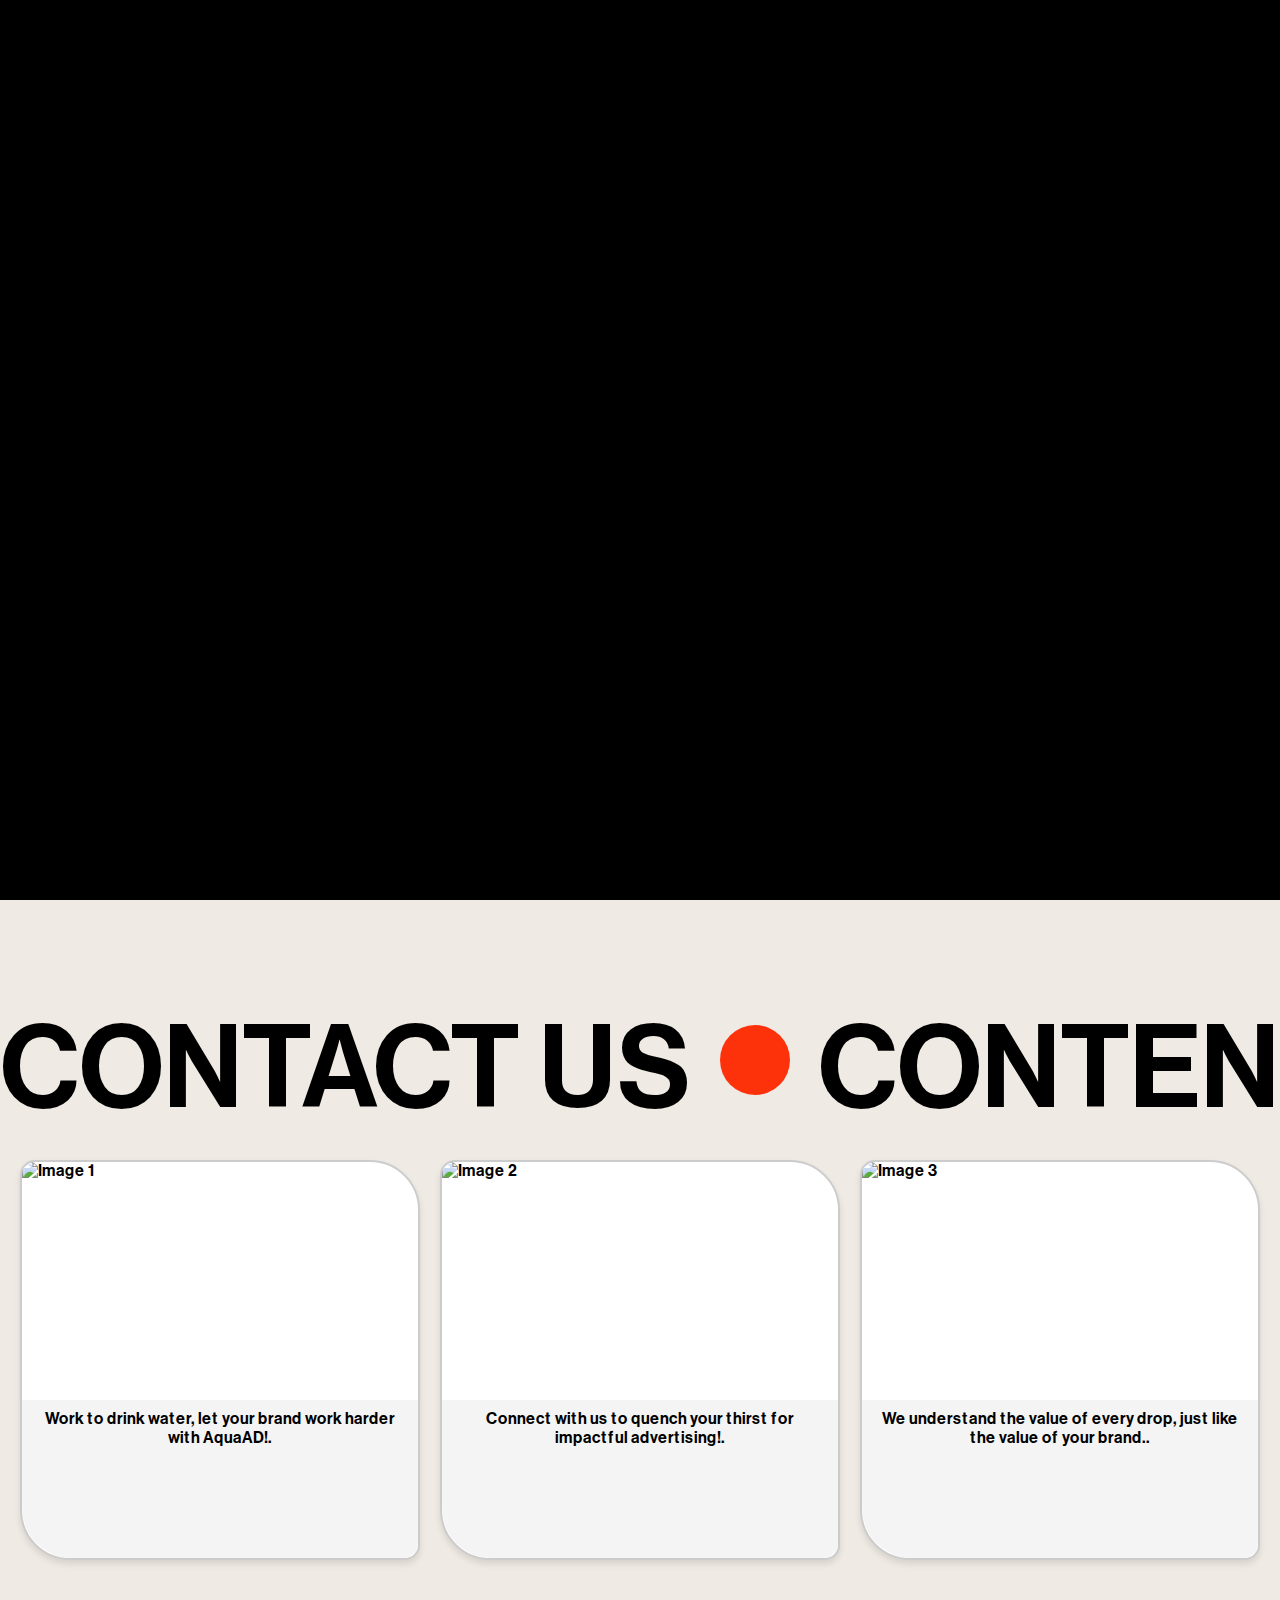
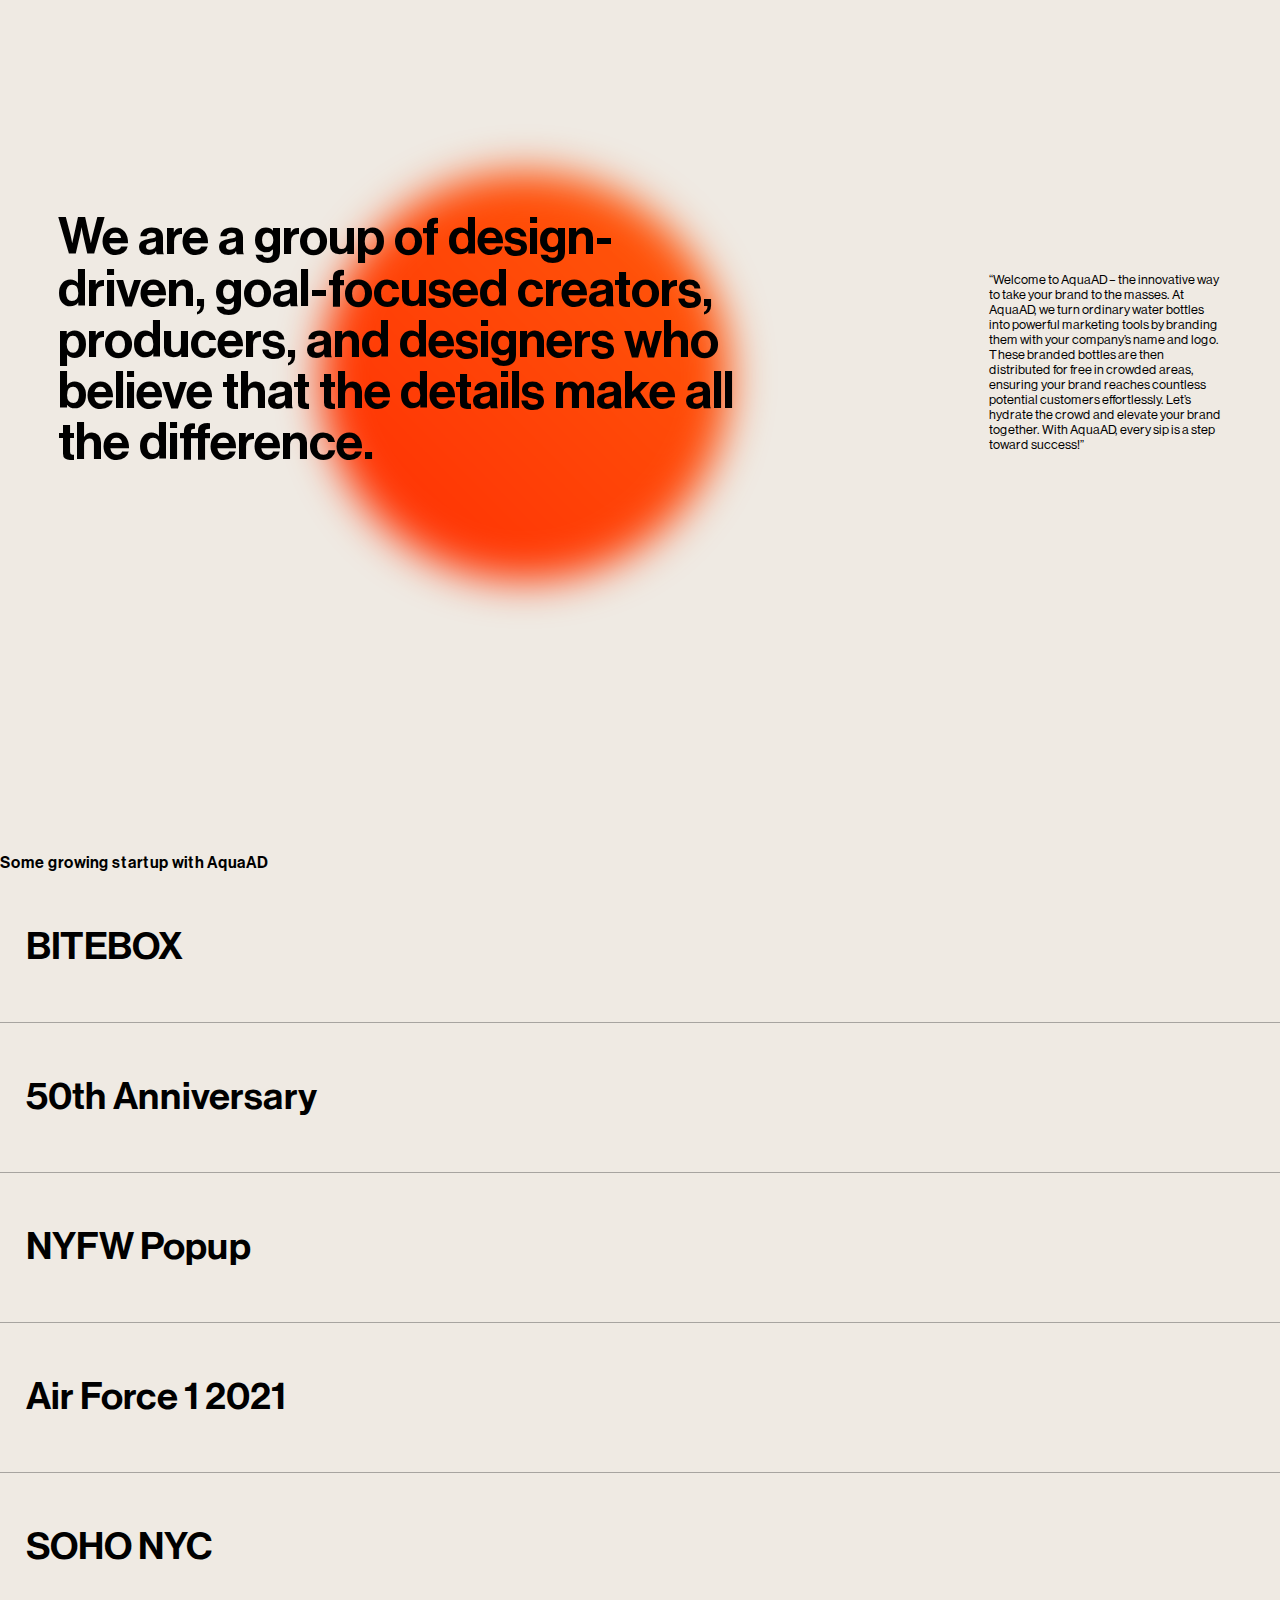
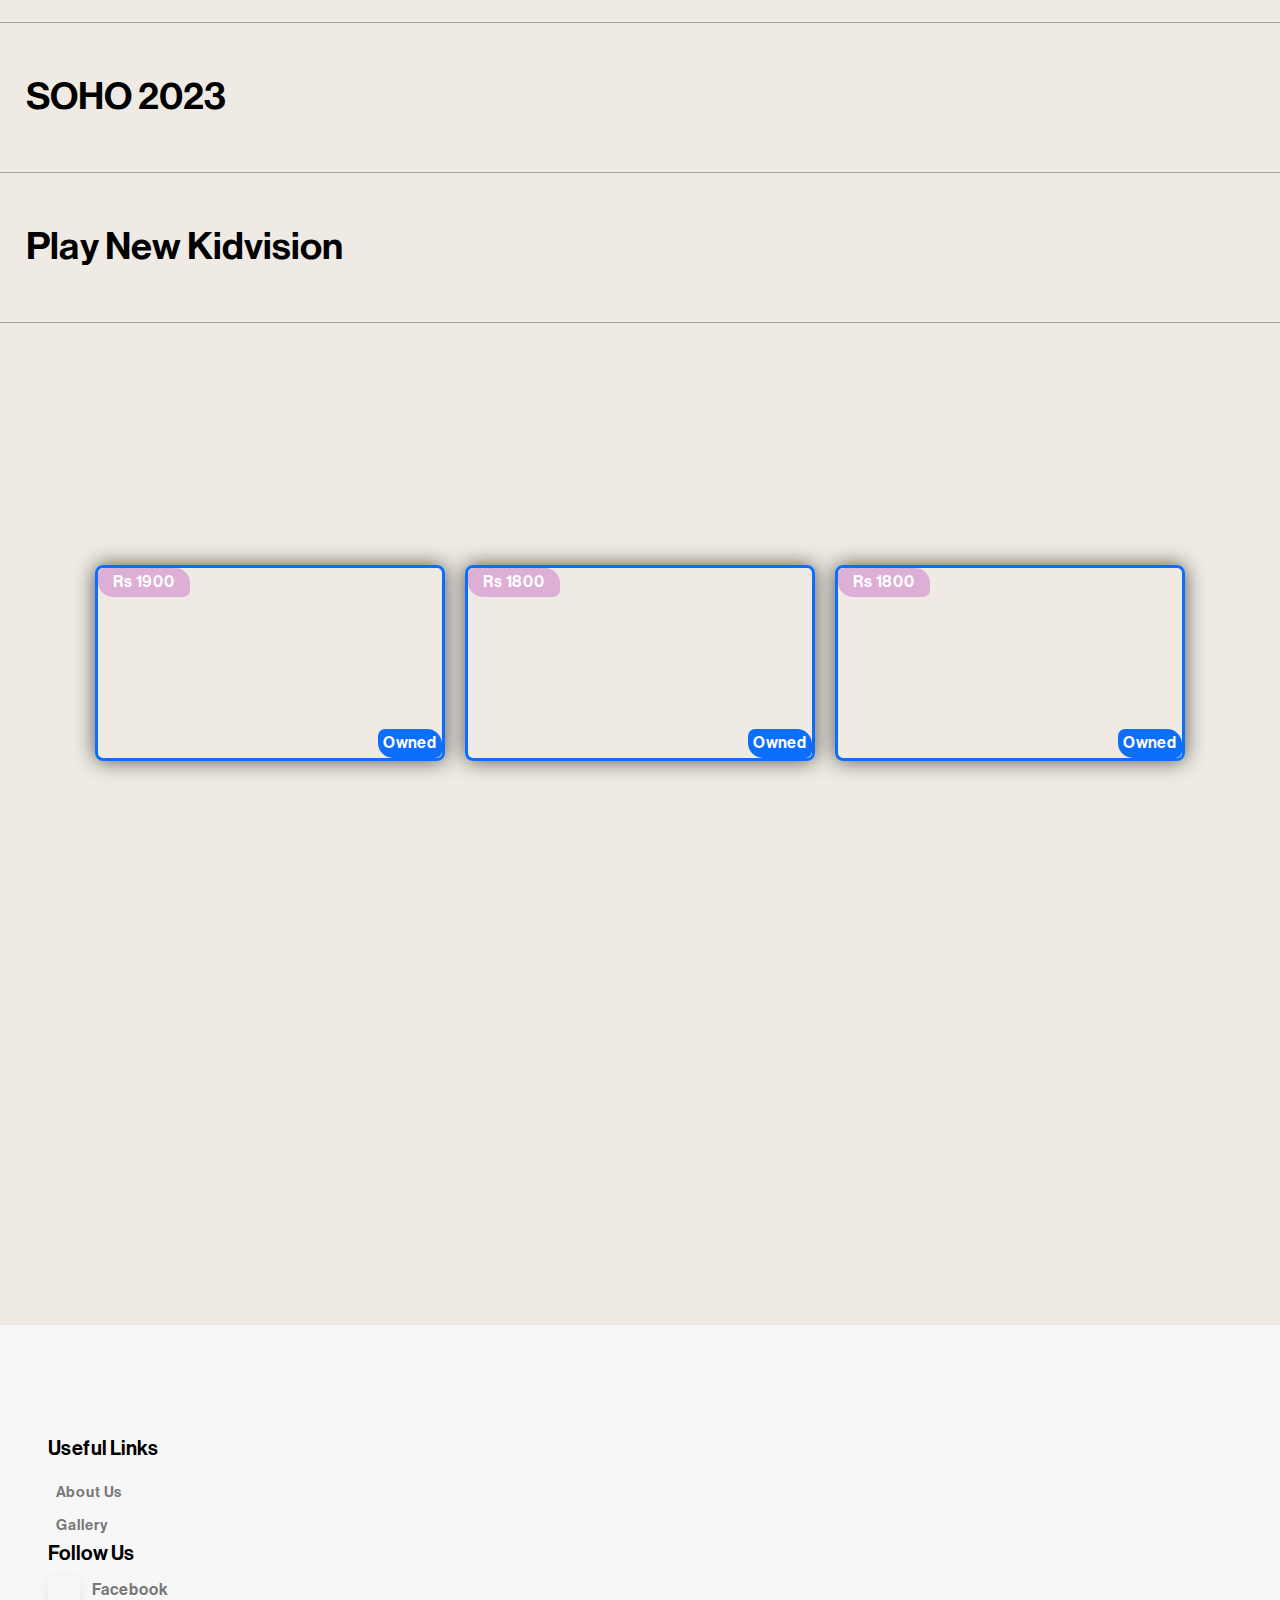
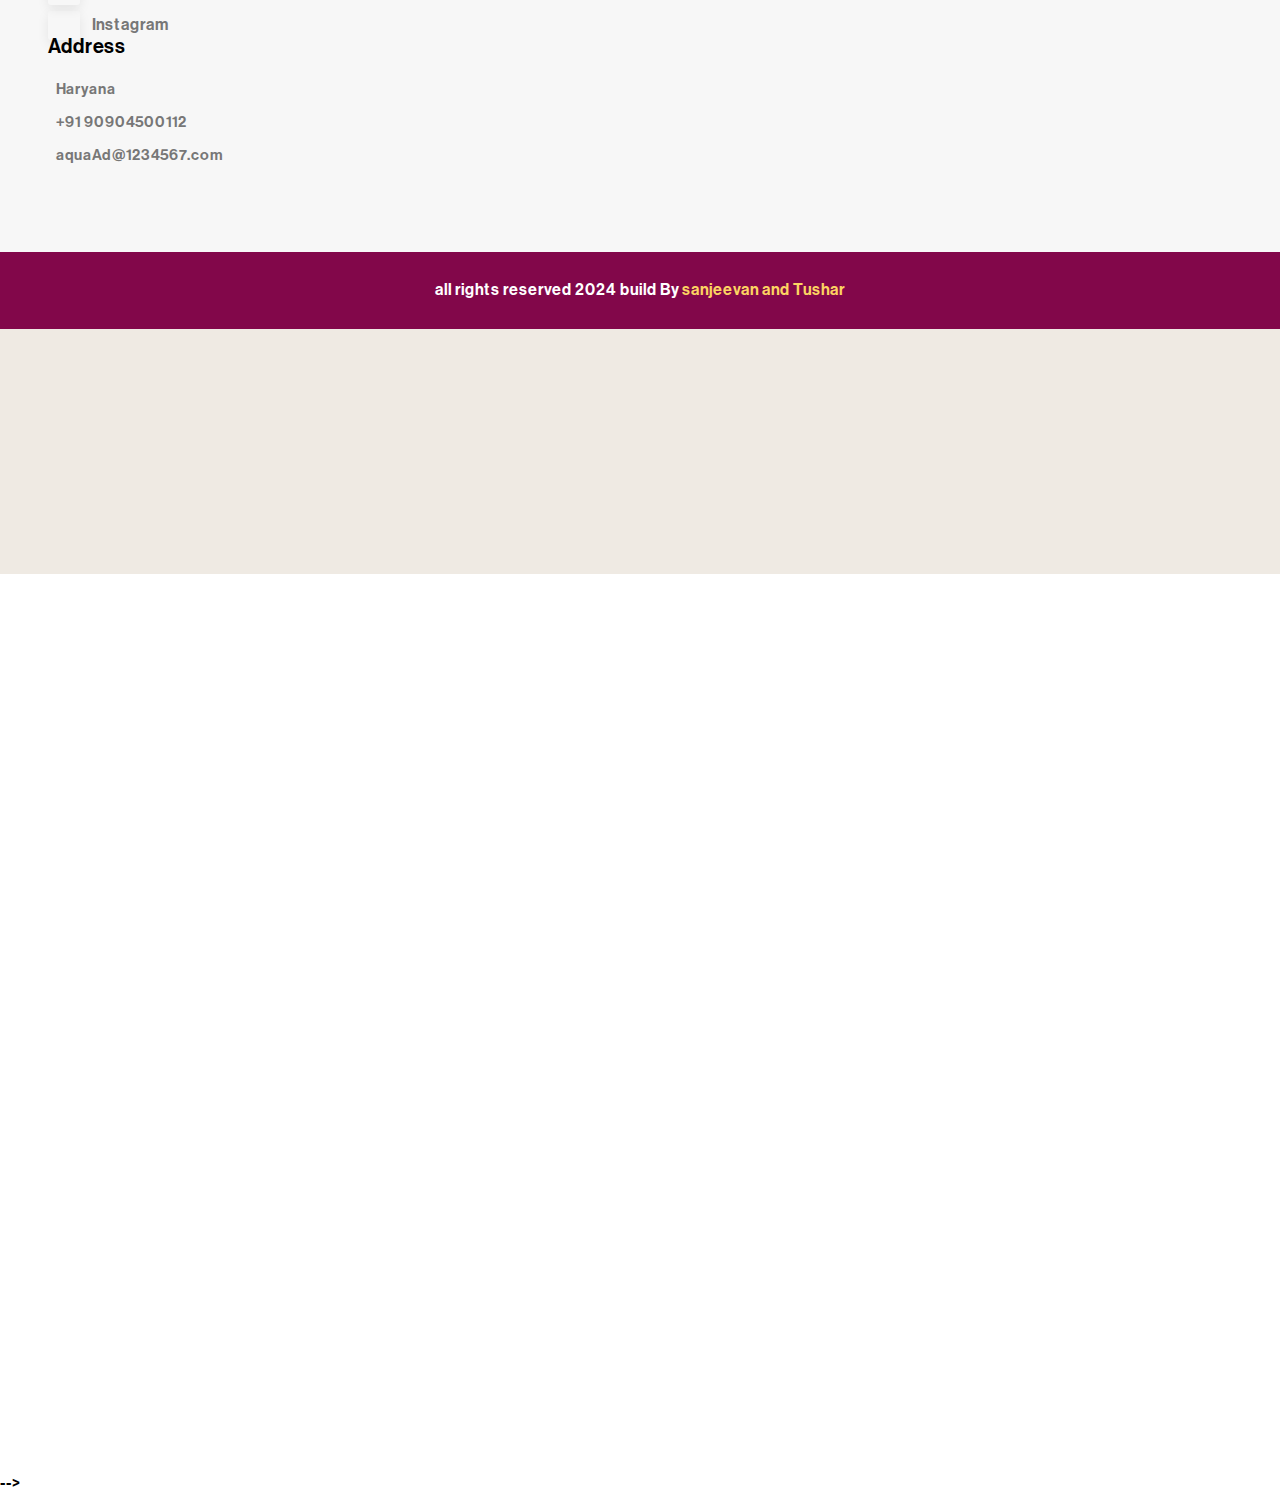
==== commit 22f75f2b: "contact faq" ====
--- a/freepaani1/sundown-main/index.html
+++ b/freepaani1/sundown-main/index.html
@@ -29,11 +29,13 @@
                     alt=""> -->
                     <h2>AquaAD</h2>
                 <div id="nav-part2">
-                    <!-- <h4><a href="#">Work</a></h4>
-                    <h4><a href="#">Studio</a></h4> -->
-                    <h4><a href="#">Contact</a></h4>
-                </div>
-                <h3>get in touch</h3>
+                    <!-- <h4><a href="#">Work</a></h4> -->
+                    <h4><a href="./faq.html">FAQs</a></h4> 
+                    <h4><a href="./contactus.html">Services</a></h4>
+                    <h4><a href="./contactus.html">Contact</a></h4>
+                </div>
+                <h3><a href="./contactus.html"> <img style="height: 20px;" src="https://icons.veryicon.com/png/o/miscellaneous/jiankangxian/contact-us-20.png"> </a></h3>
+                 <!-- <h3><a href="./contactus.html">get in touch</a></h3> -->
                 
             </nav>
             <div id="center">
@@ -185,32 +187,32 @@
             <div class="container-backgrounds">
                 <div class="cards-container-backgrounds">
                 <!--card 1-->
-                <div class="card-backgrounds one owned">
+                <!-- <div class="card-backgrounds one owned">
                 <span class="filter"></span>
                 <div class="price-tag-backgrounds">Rs 2000</div>
                 <div class="owned-tag-backgrounds">Owned</div>
                 <div class="card-content-backgrounds">Name</div>
-                </div>
+                </div> -->
                 <!--card 2-->
-                <div class="card-backgrounds two owned">
+                <!-- <div class="card-backgrounds two owned">
                 <span class="filter"></span>
                 <img src="static/images/cover (8).jfif" alt="Card 1" id="cardImage">
                 <div class="price-tag-backgrounds">Rs 2200</div>
                 <div class="owned-tag-backgrounds">Owned</div>
                 <div class="card-content-backgrounds">Name</div>
-                </div>
+                </div> -->
                 <!--card 3-->
-                <div class="card-backgrounds three owned">
+                <!-- <div class="card-backgrounds three owned">
                 <span class="filter"></span>
                 <img src="background.url" alt="Card 1" id="cardImage">
                 <div class="price-tag-backgrounds">Rs 3200</div>
                 <div class="owned-tag-backgrounds">Owned</div>
                 <div class="card-content-backgrounds">Name</div>
-                </div>
+                </div> -->
                 <!--card 4-->
                 <div class="card-backgrounds four owned">
                 <span class="filter"></span>
-                <img src="background.url" alt="Card 1" id="cardImage">
+                <!-- <img src="background.url" alt="Card 1" id="cardImage"> -->
                 <div class="price-tag-backgrounds">Rs 1900</div>
                 <div class="owned-tag-backgrounds">Owned</div>
                 <div class="card-content-backgrounds">Name</div>
@@ -218,7 +220,7 @@
                 <!--card 5-->
                 <div class="card-backgrounds five owned">
                 <span class="filter"></span>
-                <img src="background.url" alt="Card 1" id="cardImage">
+                <!-- <img src="background.url" alt="Card 1" id="cardImage"> -->
                 <div class="price-tag-backgrounds">Rs 1800</div>
                 <div class="owned-tag-backgrounds">Owned</div>
                 <div class="card-content-backgrounds">Name</div>
@@ -226,7 +228,7 @@
                 <!--card 6-->
                 <div class="card-backgrounds six owned">
                 <span class="filter"></span>
-                <img src="background.url" alt="Card 1" id="cardImage">
+                <!-- <img src="background.url" alt="Card 1" id="cardImage"> -->
                 <div class="price-tag-backgrounds">Rs 1800</div>
                 <div class="owned-tag-backgrounds">Owned</div>
                 <div class="card-content-backgrounds">Name</div>
@@ -234,7 +236,7 @@
                 </div>
                 </div>
         </div>
-
+        
 
 
         <div id="page3">
@@ -252,7 +254,7 @@
 					<div class="col-md-3">
 						<div class="useful-link">
 							<h2>Useful Links</h2>
-							<img src="./assets/images/about/home_line.png" alt="" class="img-fluid">
+							<!-- <img src="./assets/images/about/home_line.png" alt="" class="img-fluid"> -->
 							<div class="use-links">
 								<!-- <li><a href="index.html"><i class="fa-solid fa-angles-right"></i> Home</a></li> -->
 								<li><a href="about.html"><i class="fa-solid fa-angles-right"></i> About Us</a></li>
@@ -265,7 +267,7 @@
                     <div class="col-md-3">
                         <div class="social-links">
 							<h2>Follow Us</h2>
-							<img src="./assets/images/about/home_line.png" alt="">
+							<!-- <img src="./assets/images/about/home_line.png" alt=""> -->
 							<div class="social-icons">
 								<li><a href=""><i class="fa-brands fa-facebook-f"></i> Facebook</a></li>
 								<li><a href=""><i class="fa-brands fa-instagram"></i> Instagram</a></li>
@@ -278,7 +280,7 @@
 					<div class="col-md-3">
 						<div class="address">
 							<h2>Address</h2>
-							<img src="./assets/images/about/home_line.png" alt="" class="img-fluid">
+							<!-- <img src="./assets/images/about/home_line.png" alt="" class="img-fluid"> -->
 							<div class="address-links">
 								<li class="address1"><i class="fa-solid fa-location-dot"></i> Haryana
 									</li>
@@ -313,11 +315,11 @@
         <div id="page5">
 
         </div>
-        <div id="full-scr">
+        <!-- <div id="full-scr">
             <!-- <div id="full-div1">
               jeljljgljhsdhdjˀsghjselgrusels
             </div> -->
-        </div>
+        </div> -->
     </div>
 
 
--- a/freepaani1/sundown-main/style.css
+++ b/freepaani1/sundown-main/style.css
@@ -36,7 +36,7 @@
 #page1 {
     min-height: 100vh;
     width: 100%;
-    background-color: #d0bda2;
+    background-color: #f8f6f7;
     position: relative;
     padding: 0 2vw;
 }
@@ -1240,4 +1240,7 @@
         /* Zoom effect on hover over the image */
         .inner:hover img {
             transform: scale(1.1); /* Slight zoom effect on hover */
-        }+        }
+
+
+        